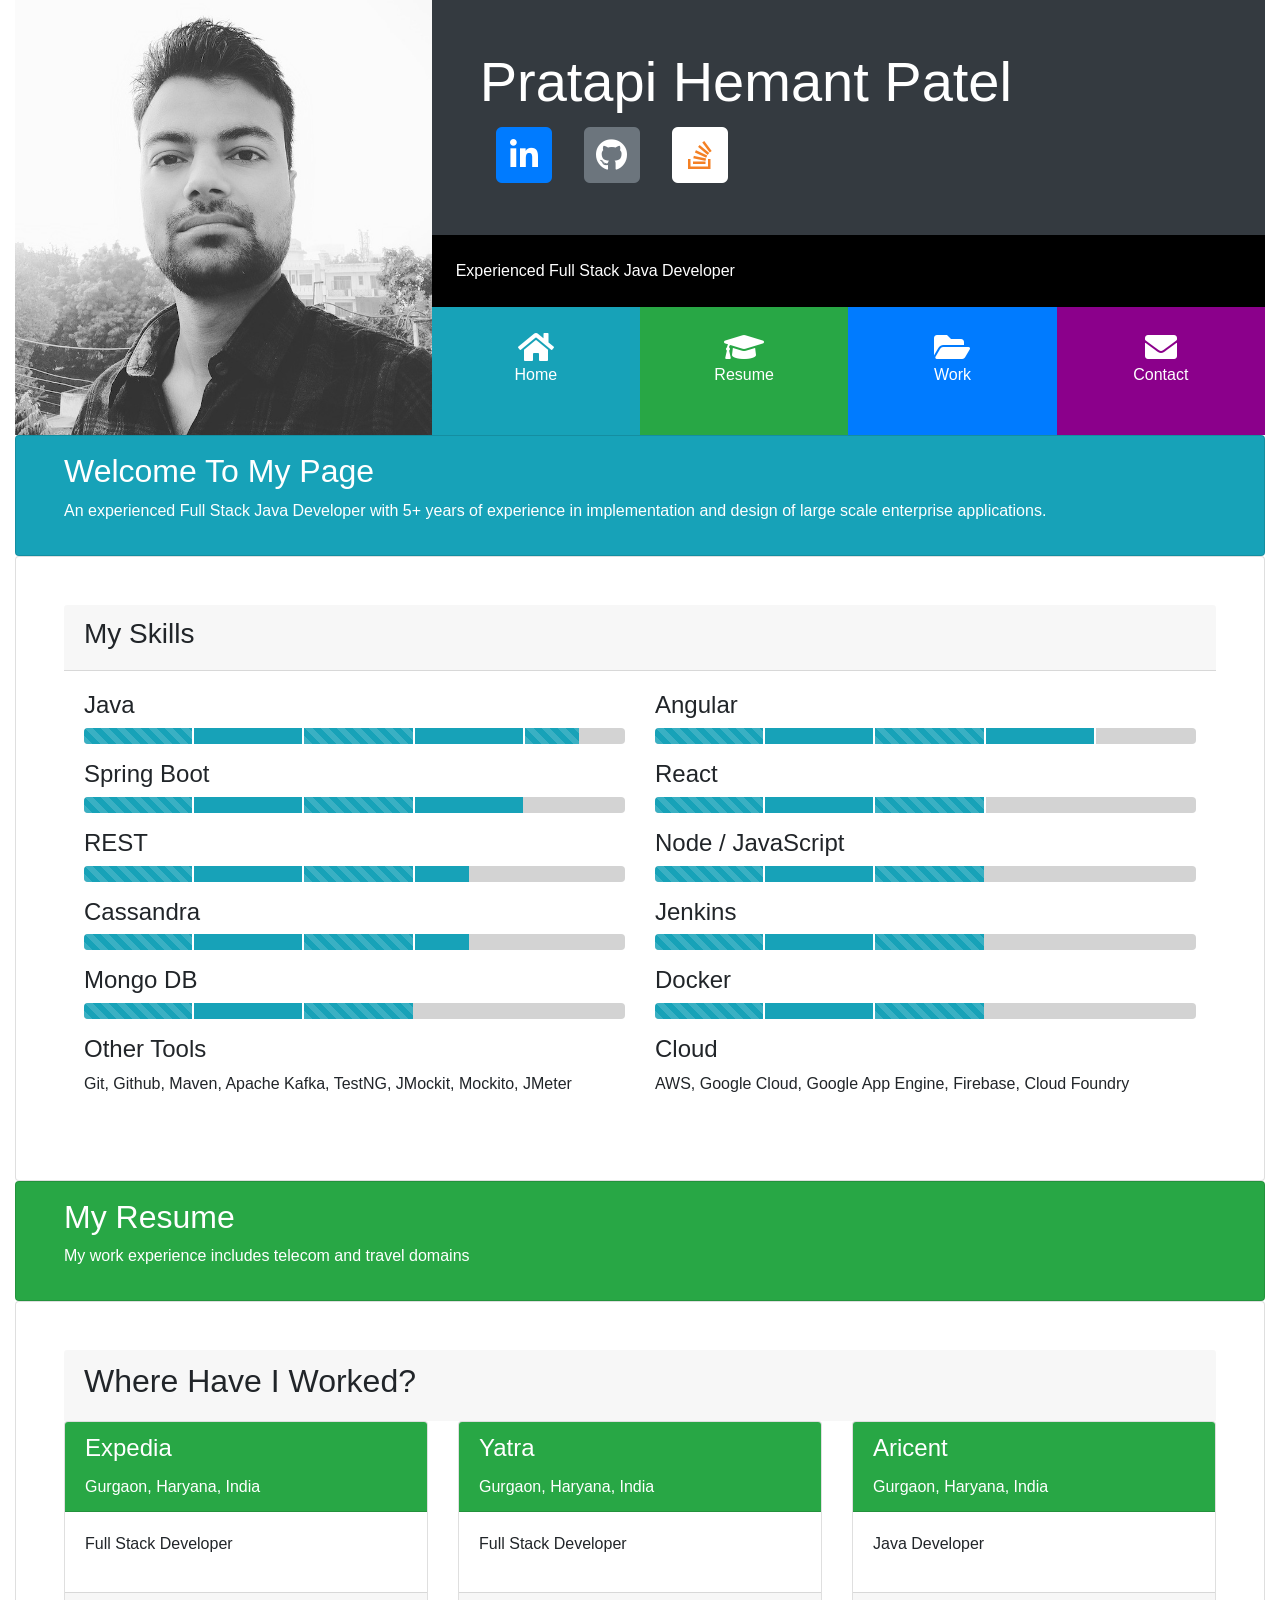
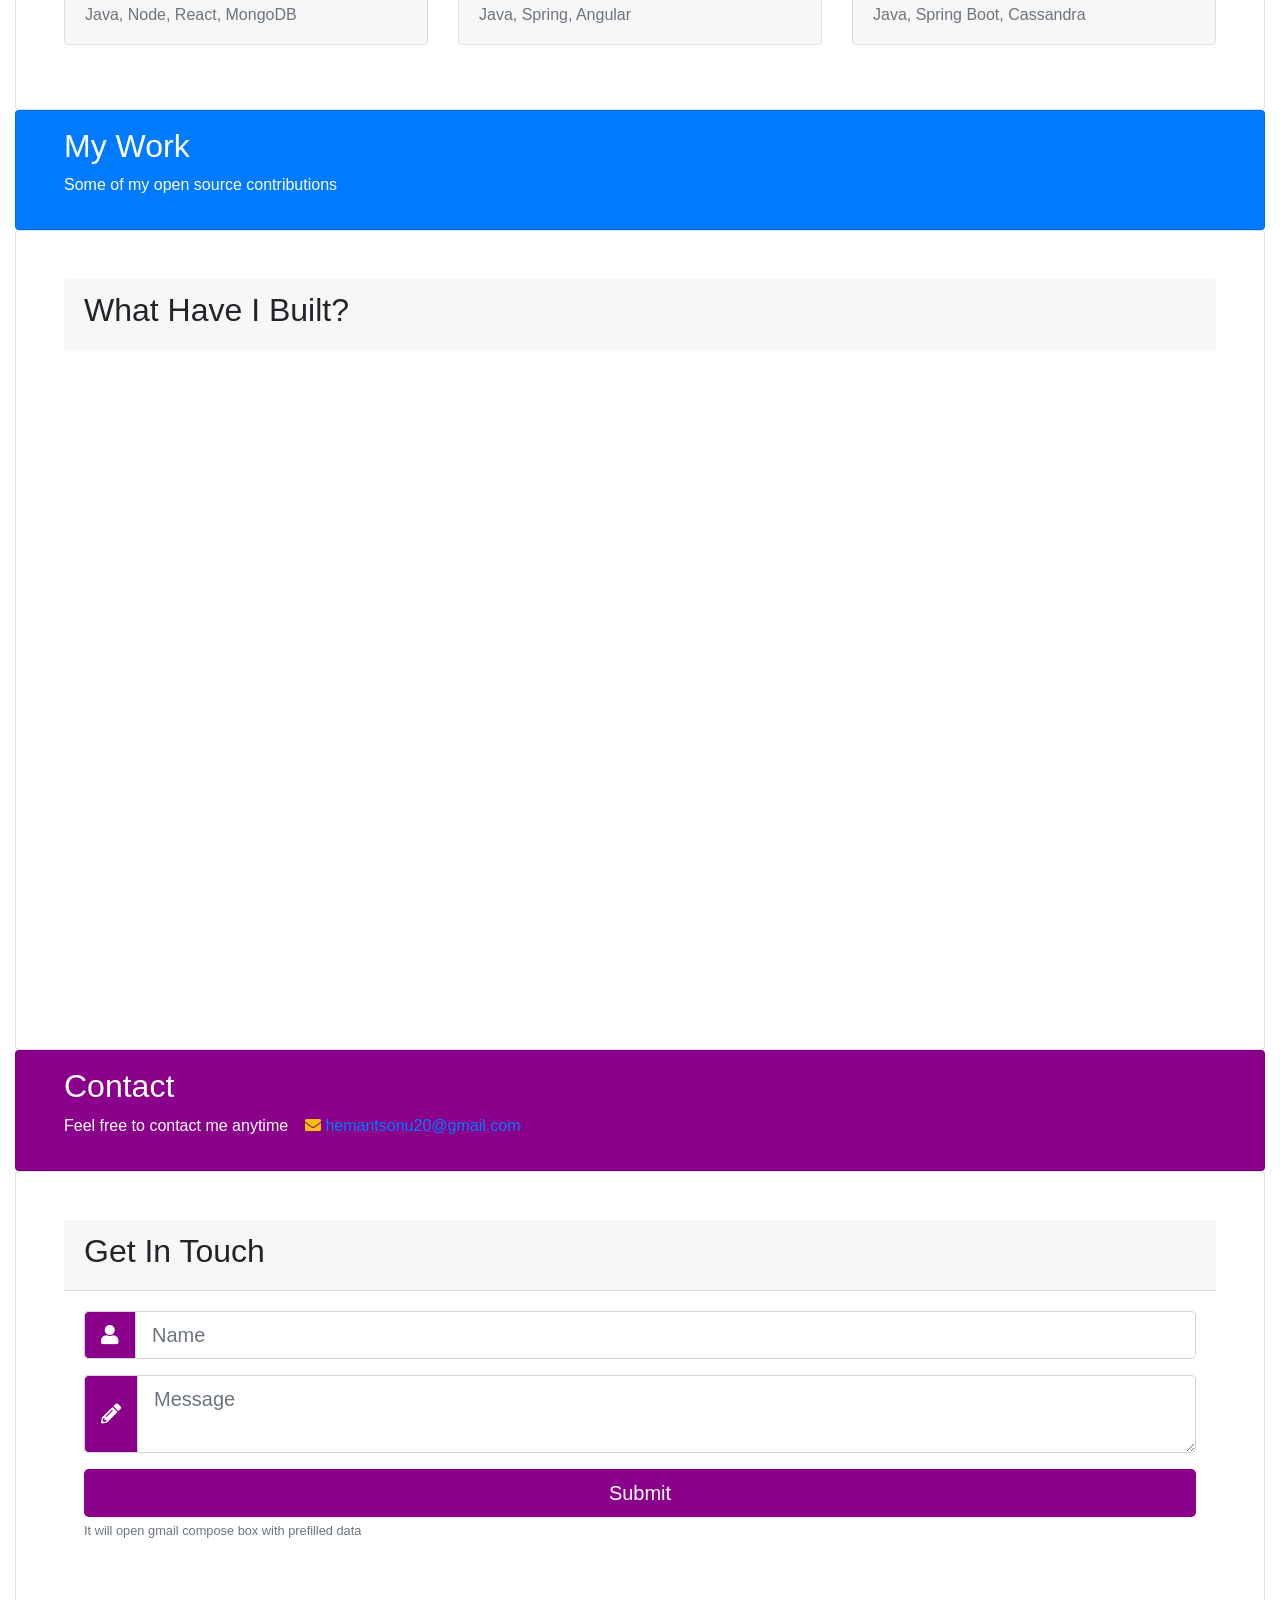
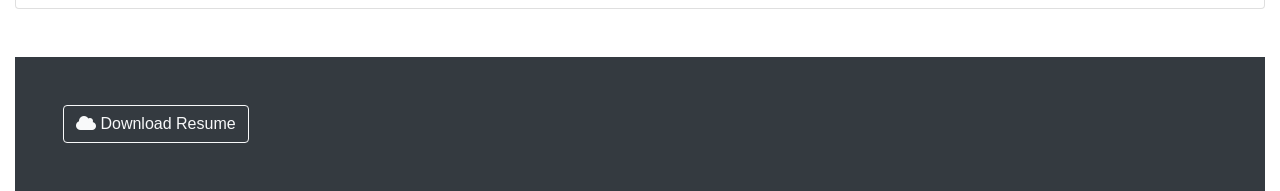
==== index.html @ fbacabb3 "updated work profile | image update" ====
<!DOCTYPE html>
<html lang="en">

<head>
  <meta charset="UTF-8">
  <link rel="shortcut icon" type="image/x-icon" href="assets/img/favicon.ico" />

  <meta name="description" content="Pratapi Hemant Patel's Portfolio">
  <meta name="keywords" content="Pratapi, Hemant, Patel, Portfolio, Github">
  <meta name="author" content="Pratapi Hemant Patel">

  <meta property="og:title" content="My Portfolio">
  <meta property="og:image" content="https://hemantsonu20.github.io/assets/img/profile.jpg">
  <meta property="og:description" content="Pratapi Hemant Patel's Portfolio">

  <meta name="viewport" content="width=device-width, initial-scale=1.0">
  <meta http-equiv="X-UA-Compatible" content="ie=edge">
  <link rel="stylesheet" href="https://use.fontawesome.com/releases/v5.2.0/css/all.css" integrity="sha384-hWVjflwFxL6sNzntih27bfxkr27PmbbK/iSvJ+a4+0owXq79v+lsFkW54bOGbiDQ"
    crossorigin="anonymous">
  <link href="https://stackpath.bootstrapcdn.com/bootstrap/4.1.3/css/bootstrap.min.css" rel="stylesheet" integrity="sha384-MCw98/SFnGE8fJT3GXwEOngsV7Zt27NXFoaoApmYm81iuXoPkFOJwJ8ERdknLPMO"
    crossorigin="anonymous">
  <link href="https://unpkg.com/aos@2.3.1/dist/aos.css" rel="stylesheet">
  <link rel="stylesheet" href="css/style.css">
  <title>My Portfolio</title>
</head>

<body style="overflow-x: hidden">

  <div id="top-container" class="container-fluid">
    <header id="main-header">
      <div class="row no-gutters">
        <div class="col-md-4">
          <img src="assets/img/profile.jpg" alt="">
        </div>
        <div class="col-md-8">
          <div class="d-flex flex-column h-100">
            <div class="p-4 p-md-5 bg-dark text-white d-flex align-items-center" style="flex-grow: 1;">
              <div class="d-flex flex-column">
                <h1 id="name-heading" class="display-4">Pratapi Hemant Patel</h1>
                <div class="d-flex flex-row" id="social-icons">

                  <div class="px-1">
                    <a href="https://www.linkedin.com/in/hemantsonu20" target="_blank">
                      <span class="fa-stack fa-2x">
                        <i class=" fas fa-square fa-stack-2x"></i>
                        <i class="fab fa-linkedin-in fa-stack-1x fa-inverse"></i>
                      </span>
                    </a>
                  </div>

                  <div class="px-1">
                    <a href="http://github.com/hemantsonu20" target="_blank" class="text-muted hover">
                      <span class="fa-stack fa-2x">
                        <i class=" fas fa-square fa-stack-2x"></i>
                        <i class="fab fa-github fa-stack-1x fa-inverse"></i>
                      </span>
                    </a>
                  </div>

                  <div class="px-1">
                    <a href="https://stackoverflow.com/users/3295987/pratapi-hemant-patel" target="_blank" class="text-white hover">
                      <span class="fa-stack fa-2x">
                        <i class="fas fa-square fa-stack-2x"></i>
                        <i style="color:#f48024;" class="fab fa-stack-overflow fa-stack-1x fa-inverse"></i>
                      </span>
                    </a>
                  </div>

                </div>
              </div>
            </div>
            <div class="bg-black text-white p-4">
              Experienced Full Stack Java Developer
            </div>
            <div>
              <div class="d-flex flex-row text-white text-center align-items-stretch port-items">

                <div class="port-item p-4 bg-info" data-target="#home">
                  <i class="fas fa-home fa-2x d-block"></i>
                  <span class="d-none d-sm-block">Home</span>
                </div>

                <div class="port-item p-4 bg-success" data-target="#resume">
                  <i class="fas fa-graduation-cap fa-2x d-block"></i>
                  <span class="d-none d-sm-block">Resume</span>
                </div>

                <div class="port-item p-4 bg-primary" data-target="#work">
                  <i class="fas fa-folder-open fa-2x d-block"></i>
                  <span class="d-none d-sm-block">Work</span>
                </div>

                <div class="port-item p-4 bg-dark-magenta" data-target="#contact">
                  <i class="fas fa-envelope fa-2x d-block"></i>
                  <span class="d-none d-sm-block">Contact</span>
                </div>
              </div>
            </div>
          </div>
        </div>
      </div>
    </header>

    <!-- HOME -->
    <div id="home" class="port-section">

      <div class="card card-body px-md-5 py-3 bg-info text-white sticky-top">
        <h2>Welcome To My Page</h2>
        <p class="d-none d-md-block">An experienced Full Stack Java Developer with 5+ years of experience in implementation and design of large scale
          enterprise applications.
        </p>
      </div>

      <div class="card p-md-5">

        <div class="card-header">
          <h3>My Skills</h3>
          <!-- <p class="lead"></p> -->
        </div>

        <div class="card-body">
          <div class="row">
            <div class="col-md-6" data-aos="fade-right" data-aos-offset="200">
              <h4>Java</h4>
              <div class="progress mb-3 bg-light-grey">
                <div class="progress-bar progress-bar-striped progress-bar-animated bg-info" style="width: 20%;"></div>
                <span class="progress-bar-step"></span>
                <div class="progress-bar bg-info" style="width: 20%;"></div>
                <span class="progress-bar-step"></span>
                <div class="progress-bar progress-bar-striped progress-bar-animated bg-info" style="width: 20%;"></div>
                <span class="progress-bar-step"></span>
                <div class="progress-bar bg-info" style="width: 20%;"></div>
                <span class="progress-bar-step"></span>
                <div class="progress-bar progress-bar-striped progress-bar-animated bg-info" style="width: 10%;"></div>
              </div>

              <h4>Spring Boot</h4>
              <div class="progress mb-3 bg-light-grey">
                <div class="progress-bar progress-bar-striped progress-bar-animated bg-info" style="width: 20%;"></div>
                <span class="progress-bar-step"></span>
                <div class="progress-bar bg-info" style="width: 20%;"></div>
                <span class="progress-bar-step"></span>
                <div class="progress-bar progress-bar-striped progress-bar-animated bg-info" style="width: 20%;"></div>
                <span class="progress-bar-step"></span>
                <div class="progress-bar bg-info" style="width: 20%;"></div>
              </div>

              <h4>REST</h4>
              <div class="progress mb-3 bg-light-grey">
                <div class="progress-bar progress-bar-striped progress-bar-animated bg-info" style="width: 20%;"></div>
                <span class="progress-bar-step"></span>
                <div class="progress-bar bg-info" style="width: 20%;"></div>
                <span class="progress-bar-step"></span>
                <div class="progress-bar progress-bar-striped progress-bar-animated bg-info" style="width: 20%;"></div>
                <span class="progress-bar-step"></span>
                <div class="progress-bar bg-info" style="width: 10%;"></div>
              </div>

              <h4>Cassandra</h4>
              <div class="progress mb-3 bg-light-grey">
                <div class="progress-bar progress-bar-striped progress-bar-animated bg-info" style="width: 20%;"></div>
                <span class="progress-bar-step"></span>
                <div class="progress-bar bg-info" style="width: 20%;"></div>
                <span class="progress-bar-step"></span>
                <div class="progress-bar progress-bar-striped progress-bar-animated bg-info" style="width: 20%;"></div>
                <span class="progress-bar-step"></span>
                <div class="progress-bar bg-info" style="width: 10%;"></div>
              </div>

              <h4>Mongo DB</h4>
              <div class="progress mb-3 bg-light-grey">
                <div class="progress-bar progress-bar-striped progress-bar-animated bg-info" style="width: 20%;"></div>
                <span class="progress-bar-step"></span>
                <div class="progress-bar bg-info" style="width: 20%;"></div>
                <span class="progress-bar-step"></span>
                <div class="progress-bar progress-bar-striped progress-bar-animated bg-info" style="width: 20%;"></div>
              </div>
            </div>

            <div class="col-md-6" data-aos="fade-left" data-aos-offset="200">
              <h4>Angular</h4>
              <div class="progress mb-3 bg-light-grey">
                <div class="progress-bar progress-bar-striped progress-bar-animated bg-info" style="width: 20%;"></div>
                <span class="progress-bar-step"></span>
                <div class="progress-bar bg-info" style="width: 20%;"></div>
                <span class="progress-bar-step"></span>
                <div class="progress-bar progress-bar-striped progress-bar-animated bg-info" style="width: 20%;"></div>
                <span class="progress-bar-step"></span>
                <div class="progress-bar bg-info" style="width: 20%;"></div>
                <span class="progress-bar-step"></span>
              </div>

              <h4>React</h4>
              <div class="progress mb-3 bg-light-grey">
                <div class="progress-bar progress-bar-striped progress-bar-animated bg-info" style="width: 20%;"></div>
                <span class="progress-bar-step"></span>
                <div class="progress-bar bg-info" style="width: 20%;"></div>
                <span class="progress-bar-step"></span>
                <div class="progress-bar progress-bar-striped progress-bar-animated bg-info" style="width: 20%;"></div>
                <span class="progress-bar-step"></span>
              </div>

              <h4>Node / JavaScript</h4>
              <div class="progress mb-3 bg-light-grey">
                <div class="progress-bar progress-bar-striped progress-bar-animated bg-info" style="width: 20%;"></div>
                <span class="progress-bar-step"></span>
                <div class="progress-bar bg-info" style="width: 20%;"></div>
                <span class="progress-bar-step"></span>
                <div class="progress-bar progress-bar-striped progress-bar-animated bg-info" style="width: 20%;"></div>
              </div>

              <h4>Jenkins</h4>
              <div class="progress mb-3 bg-light-grey">
                <div class="progress-bar progress-bar-striped progress-bar-animated bg-info" style="width: 20%;"></div>
                <span class="progress-bar-step"></span>
                <div class="progress-bar bg-info" style="width: 20%;"></div>
                <span class="progress-bar-step"></span>
                <div class="progress-bar progress-bar-striped progress-bar-animated bg-info" style="width: 20%;"></div>
              </div>

              <h4>Docker</h4>
              <div class="progress mb-3 bg-light-grey">
                <div class="progress-bar progress-bar-striped progress-bar-animated bg-info" style="width: 20%;"></div>
                <span class="progress-bar-step"></span>
                <div class="progress-bar bg-info" style="width: 20%;"></div>
                <span class="progress-bar-step"></span>
                <div class="progress-bar progress-bar-striped progress-bar-animated bg-info" style="width: 20%;"></div>
              </div>

            </div>
          </div>
          <div class="row">
            <div class="col-md-6" data-aos="fade-right">
              <h4>Other Tools</h4>
              <p class="mb-3">Git, Github, Maven, Apache Kafka, TestNG, JMockit, Mockito, JMeter</p>
            </div>
            <div class="col-md-6" data-aos="fade-left">
              <h4>Cloud</h4>
              <p class="mb-3">AWS, Google Cloud, Google App Engine, Firebase, Cloud Foundry</p>
            </div>
          </div>
        </div>

      </div>
    </div>

    <!-- RESUME -->
    <div id="resume" class="port-section">
      <div class="card card-body px-md-5  py-3 bg-success text-white sticky-top">
        <h2>My Resume</h2>
        <p class="d-none d-md-block">My work experience includes telecom and travel domains</p>
      </div>
      <div class="card p-md-5">
        <div class="card-header border-0">
          <h2>Where Have I Worked?</h2>
          <!-- <p class="lead"></p> -->
        </div>
        <div class="card-deck mb-3">

          <div class="card card-zoom" data-aos="zoom-in">
            <div class="card-header bg-success text-white">
              <h4 class="card-title">Expedia</h4>
              <p class="card-text">Gurgaon, Haryana, India</p>
            </div>
            <div class="card-body">
              <p>Full Stack Developer</p>
            </div>
            <div class="card-footer">
              <h6 class="text-muted">Java, Node, React, MongoDB</h6>
            </div>
          </div>

          <div class="card card-zoom" data-aos="zoom-in">
            <div class="card-header bg-success text-white">
              <h4 class="card-title">Yatra</h4>
              <p class="card-text">Gurgaon, Haryana, India</p>
            </div>
            <div class="card-body">
              <p>Full Stack Developer</p>
            </div>
            <div class="card-footer">
              <h6 class="text-muted">Java, Spring, Angular</h6>
            </div>
          </div>

          <div class="card card-zoom" data-aos="zoom-in">
            <div class="card-header bg-success text-white">
              <h4 class="card-title">Aricent</h4>
              <p class="card-text">Gurgaon, Haryana, India</p>
            </div>
            <div class="card-body">
              <p>Java Developer</p>
            </div>
            <div class="card-footer">
              <h6 class="text-muted">Java, Spring Boot, Cassandra</h6>
            </div>
          </div>

        </div>
      </div>
    </div>

    <!-- WORK -->
    <div id="work" class="port-section">
      <div class="card card-body px-md-5  py-3 bg-primary text-white sticky-top">
        <h2>My Work</h2>
        <p class="d-none d-md-block">Some of my open source contributions</p>
      </div>
      <div class="card p-md-5">
        <div class="card-header border-0">
          <h2>What Have I Built?</h2>
          <!-- <p class="lead"></p> -->
        </div>

        <div class="card-deck mb-3">
          <div class="card card-zoom" data-aos="flip-left" data-aos-offset="200" data-aos-easing="ease-out-cubic">
            <div class="card-header bg-primary text-white">
              <h4 class="card-title">API Gateway</h4>
              <p class="card-text">Micro Services Architecture</p>
            </div>
            <div class="card-body d-flex flex-column">
              <h6>
                An api gateway implementation using Zuul Reverse Proxy.
              </h6>
              <h6>
                It also includes rest api doc auto generation using Swagger.
              </h6>
              <div class="mt-auto">
                <span class="badge badge-pill badge-secondary">java</span>
                <span class="badge badge-pill badge-secondary">spring boot</span>
                <span class="badge badge-pill badge-secondary">swagger</span>
              </div>
            </div>
            <div class="card-footer">
              <a href="https://github.com/hemantsonu20/api-gateway-sample" target="_blank" class="btn btn-secondary btn-block">Fork me on Github</a>
            </div>
          </div>

          <div class="card card-zoom" data-aos="flip-left" data-aos-offset="200" data-aos-easing="ease-out-cubic">
            <div class="card-header bg-primary text-white">
              <h4 class="card-title">JWT Cracker</h4>
              <p class="card-text">Multi-threaded JWT Cracker</p>
            </div>
            <div class="card-body d-flex flex-column">
              <h6>
                A JWT token is encoded / decoded with a secret key.
              </h6>
              <h6>
                If secret key is very simple, it can be cracked easily using brute force.
              </h6>
              <div class="mt-auto">
                <span class="badge badge-pill badge-secondary">java</span>
                <span class="badge badge-pill badge-secondary">jwt</span>
                <span class="badge badge-pill badge-secondary">spring security</span>
              </div>
            </div>
            <div class="card-footer">
              <a href="https://github.com/hemantsonu20/jwt-cracker" target="_blank" class="btn btn-secondary btn-block">Fork me on Github</a>
            </div>
          </div>

          <div class="card card-zoom" data-aos="flip-left" data-aos-offset="200" data-aos-easing="ease-out-cubic">
            <div class="card-header bg-primary text-white">
              <h4 class="card-title">SIP Uri Parser</h4>
              <p class="card-text">Uri Parser using Antlr</p>
            </div>
            <div class="card-body d-flex flex-column">
              <h6>
                A sip uri parser written with using a parser generator library antlr.
              </h6>
              <h6>
                The library parses given sip uri and returns its individual components into a Java Class.
              </h6>
              <div class="mt-auto">
                <span class="badge badge-pill badge-secondary">java</span>
                <span class="badge badge-pill badge-secondary">sip</span>
                <span class="badge badge-pill badge-secondary">antlr</span>
              </div>
            </div>
            <div class="card-footer">
              <a href="https://github.com/hemantsonu20/sip-parser-antlr" target="_blank" class="btn btn-secondary btn-block">Fork me on Github</a>
            </div>
          </div>

        </div>
        <div class="card-deck mb-3">
          <div class="card card-zoom" data-aos="flip-right" data-aos-offset="200" data-aos-easing="ease-out-cubic">
            <div class="card-header bg-primary text-white">
              <h4 class="card-title">Cric Score Updater</h4>
              <p class="card-text">Desktop Cricket Score App</p>
            </div>
            <div class="card-body d-flex flex-column">
              <h6>
                A desktop java application which shows cricket score via a popup repeatedly.
              </h6>

              <div class="mt-auto">
                <span class="badge badge-pill badge-secondary">java</span>
                <span class="badge badge-pill badge-secondary">swing</span>
              </div>
            </div>
            <div class="card-footer">
              <a href="https://github.com/hemantsonu20/cric-score-updater" target="_blank" class="btn btn-secondary btn-block">Fork me on Github</a>
            </div>
          </div>

          <div class="card card-zoom" data-aos="flip-right" data-aos-offset="200" data-aos-easing="ease-out-cubic">
            <div class="card-header bg-primary text-white">
              <h4 class="card-title">Cric Poll</h4>
              <p class="card-text">Desktop Cricket Score App</p>
            </div>
            <div class="card-body d-flex flex-column">
              <h6>
                This app let you ask your friends opinion (Yes / No / Maybe) for any event such as cricket.
              </h6>
              <a href="https://cric-poll.appspot.com" target="_blank">https://cric-poll.appspot.com</a>
              <div class="mt-auto">
                <span class="badge badge-pill badge-secondary">angular</span>
                <span class="badge badge-pill badge-secondary">java</span>
                <span class="badge badge-pill badge-secondary">firebase</span>
              </div>
            </div>
            <div class="card-footer">
              <a href="https://github.com/hemantsonu20/cric-poll" target="_blank" class="btn btn-secondary btn-block">Fork me on Github</a>
            </div>
          </div>

          <div class="card card-zoom" data-aos="flip-right" data-aos-offset="200" data-aos-easing="ease-out-cubic">
            <div class="card-header bg-primary text-white">
              <h4 class="card-title">Json Viewer</h4>
              <p class="card-text">A desktop java application</p>
            </div>
            <div class="card-body d-flex flex-column">
              <h6>
                A json viewer application with beautify / minify feature as well as it has file / text compare option.
              </h6>
              <div class="mt-auto">
                <span class="badge badge-pill badge-secondary">java</span>
                <span class="badge badge-pill badge-secondary">swing</span>
                <span class="badge badge-pill badge-secondary">json</span>
              </div>
            </div>
            <div class="card-footer">
              <a href="https://github.com/hemantsonu20/jsonviewer-filecompare" target="_blank" class="btn btn-secondary btn-block">Fork me on Github</a>
            </div>
          </div>

        </div>
      </div>
    </div>


    <!-- CONTACT -->
    <div id="contact" class="port-section">
      <div class="card card-body px-md-5  py-3 bg-dark-magenta text-white sticky-top">
        <h2>Contact</h2>
        <p class="d-none d-md-block">Feel free to contact me anytime &ensp;
          <a href="mailto:hemantsonu20@gmail.com">
            <i class="fas fa-envelope text-warning"></i> hemantsonu20@gmail.com</a>
        </p>
        <p class="d-block d-md-none">
          <a href="mailto:hemantsonu20@gmail.com">
            <i class="fas fa-envelope text-warning"></i> hemantsonu20@gmail.com</a>
        </p>
      </div>
      <div class="card p-md-5">
        <div class="card-header">
          <h2>Get In Touch</h2>
          <!-- <p class="lead">Feel free to contact me anytime</p> -->
        </div>
        <div class="card-body">
          <form id="contact-form" onsubmit="sendMessage()">
            <div class="form-group">
              <div class="input-group input-group-lg">
                <div class="input-group-prepend">
                  <span class="input-group-text bg-dark-magenta text-white">
                    <i class="fas fa-user"></i>
                  </span>
                </div>
                <input type="text" id="name-input" class="form-control" placeholder="Name" required>
              </div>
            </div>

            <!-- <div class="form-group">
              <div class="input-group input-group-lg">
                <div class="input-group-prepend">
                  <span class="input-group-text bg-dark-magenta text-white">
                    <i class="fas fa-envelope"></i>
                  </span>
                </div>
                <input type="email" class="form-control" placeholder="Email">
              </div>
            </div> -->

            <div class="form-group">
              <div class="input-group input-group-lg">
                <div class="input-group-prepend">
                  <span class="input-group-text bg-dark-magenta text-white">
                    <i class="fas fa-pencil-alt"></i>
                  </span>
                </div>
                <textarea id="message-input" class="form-control" placeholder="Message" required></textarea>
              </div>
            </div>

            <input type="submit" value="Submit" class="btn bg-dark-magenta btn-lg btn-block text-white hover">
            <small class="form-text text-muted">It will open gmail compose box with prefilled data</small>
          </form>
        </div>

      </div>
    </div>


    <div class="p-2 p-sm-0 m-5" style="visibility: hidden"></div>

    <!-- FOOTER -->
    <footer class="bg-dark text-white p-3 p-md-5">
      <div class="row">
        <div class="col-md-6">
          <a href="assets/pratapi_hemant_resume_201.pdf" target="_blank" class="btn btn-outline-light">
            <i class="fas fa-cloud"></i> Download Resume
          </a>
        </div>
      </div>
    </footer>
  </div>

  <script src="https://code.jquery.com/jquery-3.3.1.min.js" integrity="sha256-FgpCb/KJQlLNfOu91ta32o/NMZxltwRo8QtmkMRdAu8="
    crossorigin="anonymous"></script>
  <script src="https://cdnjs.cloudflare.com/ajax/libs/popper.js/1.14.3/umd/popper.min.js" integrity="sha384-ZMP7rVo3mIykV+2+9J3UJ46jBk0WLaUAdn689aCwoqbBJiSnjAK/l8WvCWPIPm49"
    crossorigin="anonymous"></script>
  <script src="https://stackpath.bootstrapcdn.com/bootstrap/4.1.3/js/bootstrap.min.js" integrity="sha384-ChfqqxuZUCnJSK3+MXmPNIyE6ZbWh2IMqE241rYiqJxyMiZ6OW/JmZQ5stwEULTy"
    crossorigin="anonymous"></script>
  <script src="https://unpkg.com/aos@2.3.1/dist/aos.js"></script>
  <script src="js/app.js"></script>
</body>

</html>
---- css/style.css ----
#main-header img {
  width: 100%;
  height: 100%;
}

.bg-black {
  background: #000;
}

.bg-light-grey {
  background-color: lightgrey;
}

.bg-dark-magenta {
  background-color: darkmagenta;
}

#main-header .port-item {
  width: 25%;
  height: 100%;
}

#main-header .port-item:hover {
  opacity: 0.8;
  cursor: pointer;
}

.hover:hover {
  opacity: 0.8;
}

.progress-bar-step {
  width: 2px;
  background-color: white;
}

.card-zoom:hover {
  opacity: 0.6 !important;
  transition-duration: 200ms !important;
}

@media(min-width: 1200px) {
  .port-item {
    padding-bottom: 3em !important;
  }
}
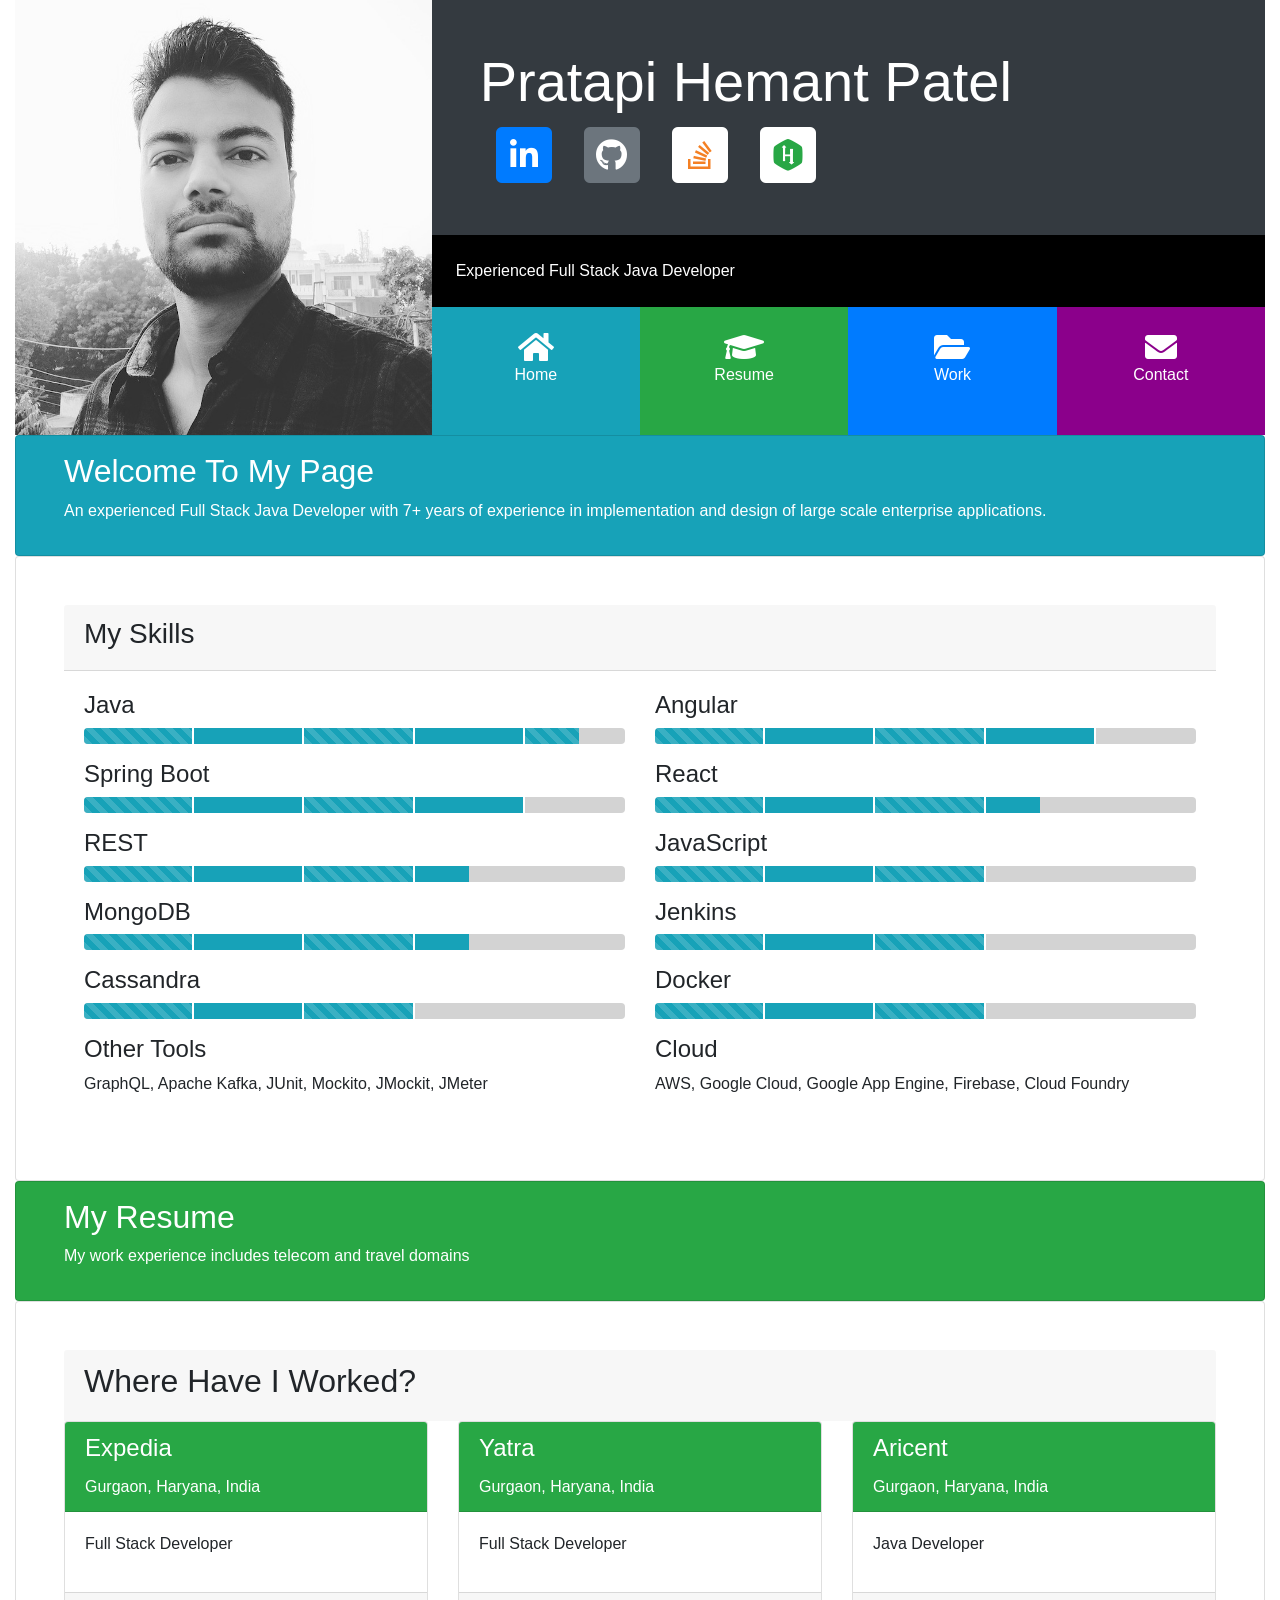
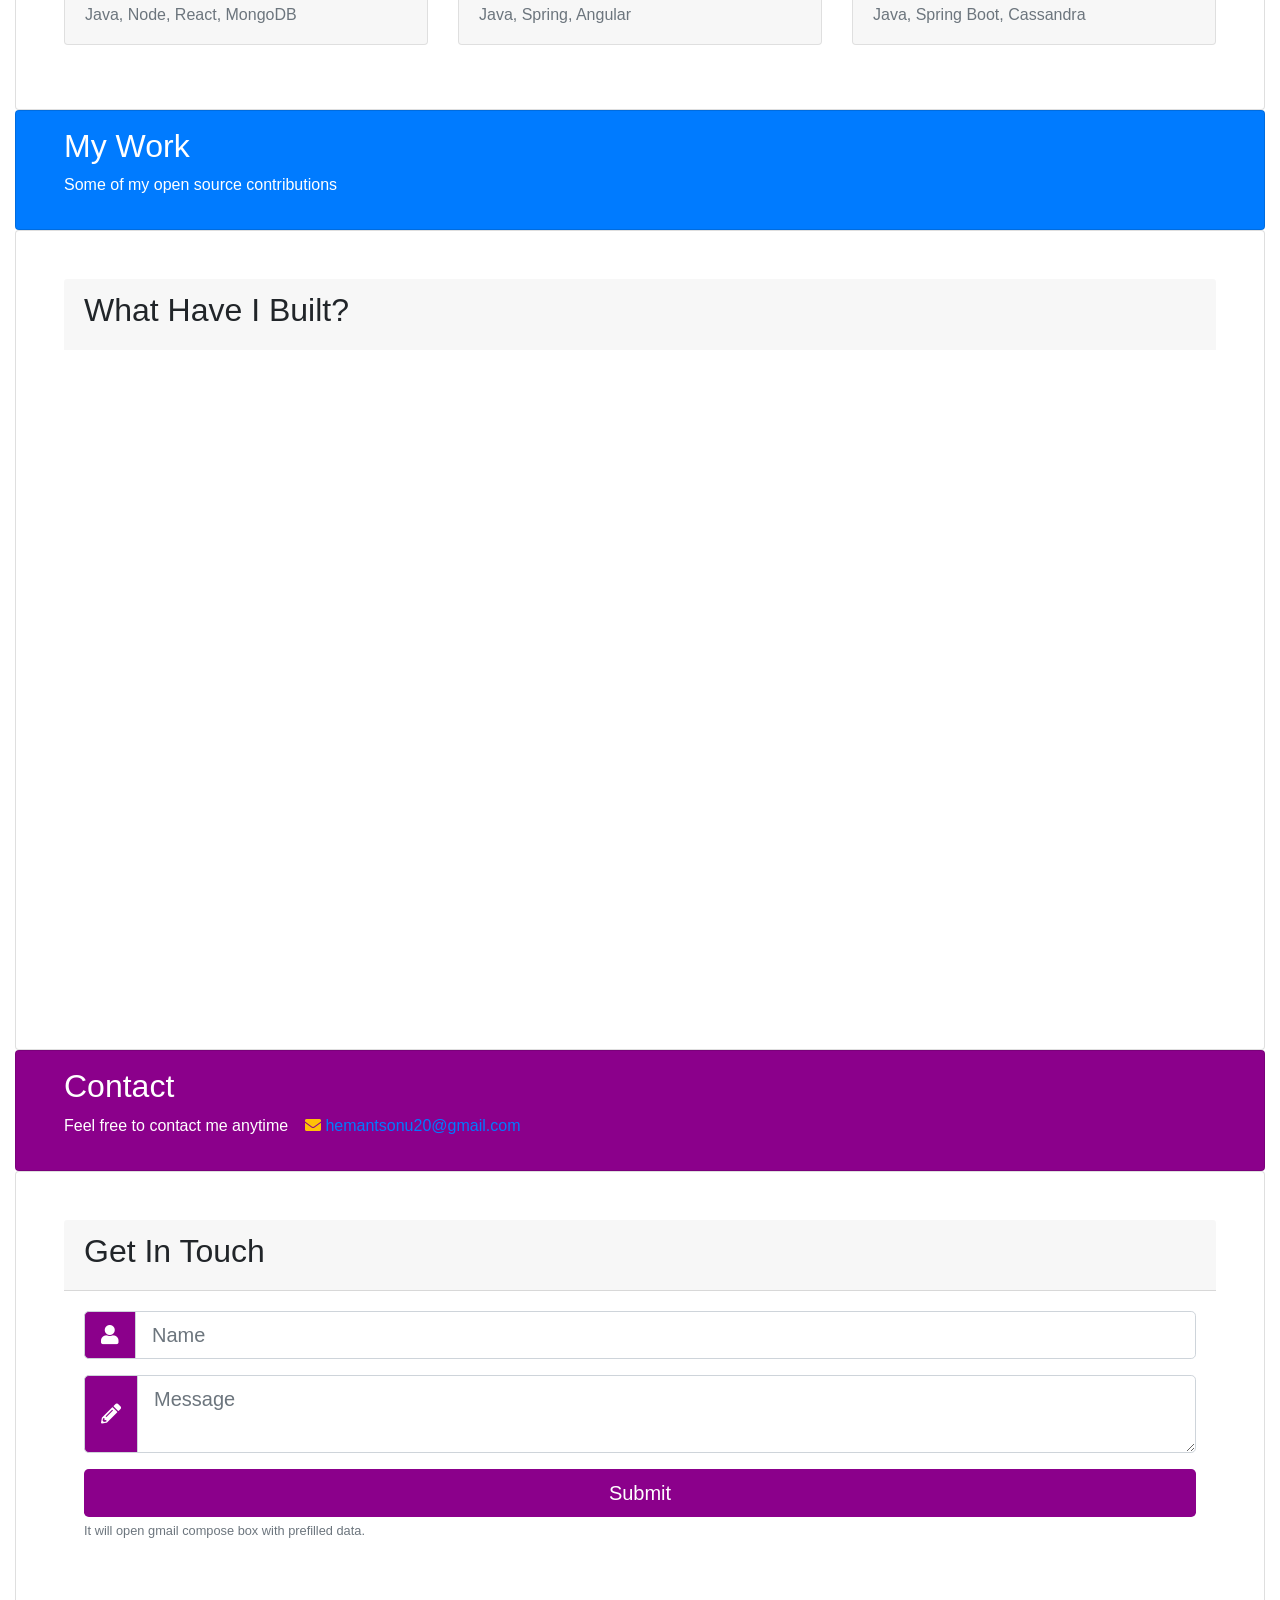
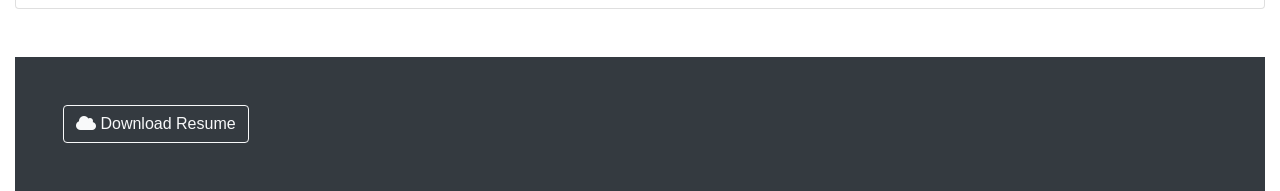
==== commit d271512a: "Portfolio Update - resume / hacker rank link" ====
--- a/index.html
+++ b/index.html
@@ -66,6 +66,15 @@
                     </a>
                   </div>
 
+                  <div class="px-1">
+                    <a href="https://www.hackerrank.com/hemantsonu20" target="_blank" class="text-white hover">
+                      <span class="fa-stack fa-2x">
+                        <i class="fas fa-square fa-stack-2x"></i>
+                        <i class="fab fa-hackerrank fa-stack-1x fa-inverse text-success"></i>
+                      </span>
+                    </a>
+                  </div>
+
                 </div>
               </div>
             </div>
@@ -106,7 +115,7 @@
 
       <div class="card card-body px-md-5 py-3 bg-info text-white sticky-top">
         <h2>Welcome To My Page</h2>
-        <p class="d-none d-md-block">An experienced Full Stack Java Developer with 5+ years of experience in implementation and design of large scale
+        <p class="d-none d-md-block">An experienced Full Stack Java Developer with 7+ years of experience in implementation and design of large scale
           enterprise applications.
         </p>
       </div>
@@ -143,6 +152,7 @@
                 <div class="progress-bar progress-bar-striped progress-bar-animated bg-info" style="width: 20%;"></div>
                 <span class="progress-bar-step"></span>
                 <div class="progress-bar bg-info" style="width: 20%;"></div>
+                <span class="progress-bar-step"></span>
               </div>
 
               <h4>REST</h4>
@@ -156,6 +166,17 @@
                 <div class="progress-bar bg-info" style="width: 10%;"></div>
               </div>
 
+              <h4>MongoDB</h4>
+              <div class="progress mb-3 bg-light-grey">
+                <div class="progress-bar progress-bar-striped progress-bar-animated bg-info" style="width: 20%;"></div>
+                <span class="progress-bar-step"></span>
+                <div class="progress-bar bg-info" style="width: 20%;"></div>
+                <span class="progress-bar-step"></span>
+                <div class="progress-bar progress-bar-striped progress-bar-animated bg-info" style="width: 20%;"></div>
+                <span class="progress-bar-step"></span>
+                <div class="progress-bar bg-info" style="width: 10%;"></div>
+              </div>
+
               <h4>Cassandra</h4>
               <div class="progress mb-3 bg-light-grey">
                 <div class="progress-bar progress-bar-striped progress-bar-animated bg-info" style="width: 20%;"></div>
@@ -164,16 +185,6 @@
                 <span class="progress-bar-step"></span>
                 <div class="progress-bar progress-bar-striped progress-bar-animated bg-info" style="width: 20%;"></div>
                 <span class="progress-bar-step"></span>
-                <div class="progress-bar bg-info" style="width: 10%;"></div>
-              </div>
-
-              <h4>Mongo DB</h4>
-              <div class="progress mb-3 bg-light-grey">
-                <div class="progress-bar progress-bar-striped progress-bar-animated bg-info" style="width: 20%;"></div>
-                <span class="progress-bar-step"></span>
-                <div class="progress-bar bg-info" style="width: 20%;"></div>
-                <span class="progress-bar-step"></span>
-                <div class="progress-bar progress-bar-striped progress-bar-animated bg-info" style="width: 20%;"></div>
               </div>
             </div>
 
@@ -198,15 +209,17 @@
                 <span class="progress-bar-step"></span>
                 <div class="progress-bar progress-bar-striped progress-bar-animated bg-info" style="width: 20%;"></div>
                 <span class="progress-bar-step"></span>
-              </div>
-
-              <h4>Node / JavaScript</h4>
-              <div class="progress mb-3 bg-light-grey">
-                <div class="progress-bar progress-bar-striped progress-bar-animated bg-info" style="width: 20%;"></div>
-                <span class="progress-bar-step"></span>
-                <div class="progress-bar bg-info" style="width: 20%;"></div>
-                <span class="progress-bar-step"></span>
-                <div class="progress-bar progress-bar-striped progress-bar-animated bg-info" style="width: 20%;"></div>
+                <div class="progress-bar bg-info" style="width: 10%;"></div>
+              </div>
+
+              <h4>JavaScript</h4>
+              <div class="progress mb-3 bg-light-grey">
+                <div class="progress-bar progress-bar-striped progress-bar-animated bg-info" style="width: 20%;"></div>
+                <span class="progress-bar-step"></span>
+                <div class="progress-bar bg-info" style="width: 20%;"></div>
+                <span class="progress-bar-step"></span>
+                <div class="progress-bar progress-bar-striped progress-bar-animated bg-info" style="width: 20%;"></div>
+                <span class="progress-bar-step"></span>
               </div>
 
               <h4>Jenkins</h4>
@@ -216,6 +229,7 @@
                 <div class="progress-bar bg-info" style="width: 20%;"></div>
                 <span class="progress-bar-step"></span>
                 <div class="progress-bar progress-bar-striped progress-bar-animated bg-info" style="width: 20%;"></div>
+                <span class="progress-bar-step"></span>
               </div>
 
               <h4>Docker</h4>
@@ -225,6 +239,7 @@
                 <div class="progress-bar bg-info" style="width: 20%;"></div>
                 <span class="progress-bar-step"></span>
                 <div class="progress-bar progress-bar-striped progress-bar-animated bg-info" style="width: 20%;"></div>
+                <span class="progress-bar-step"></span>
               </div>
 
             </div>
@@ -232,7 +247,7 @@
           <div class="row">
             <div class="col-md-6" data-aos="fade-right">
               <h4>Other Tools</h4>
-              <p class="mb-3">Git, Github, Maven, Apache Kafka, TestNG, JMockit, Mockito, JMeter</p>
+              <p class="mb-3">GraphQL, Apache Kafka, JUnit, Mockito, JMockit, JMeter</p>
             </div>
             <div class="col-md-6" data-aos="fade-left">
               <h4>Cloud</h4>
@@ -504,7 +519,7 @@
             </div>
 
             <input type="submit" value="Submit" class="btn bg-dark-magenta btn-lg btn-block text-white hover">
-            <small class="form-text text-muted">It will open gmail compose box with prefilled data</small>
+            <small class="form-text text-muted">It will open gmail compose box with prefilled data.</small>
           </form>
         </div>
 
@@ -518,7 +533,7 @@
     <footer class="bg-dark text-white p-3 p-md-5">
       <div class="row">
         <div class="col-md-6">
-          <a href="assets/pratapi_hemant_resume_201.pdf" target="_blank" class="btn btn-outline-light">
+          <a href="assets/pratapi_hemant_resume_202.pdf" target="_blank" class="btn btn-outline-light">
             <i class="fas fa-cloud"></i> Download Resume
           </a>
         </div>
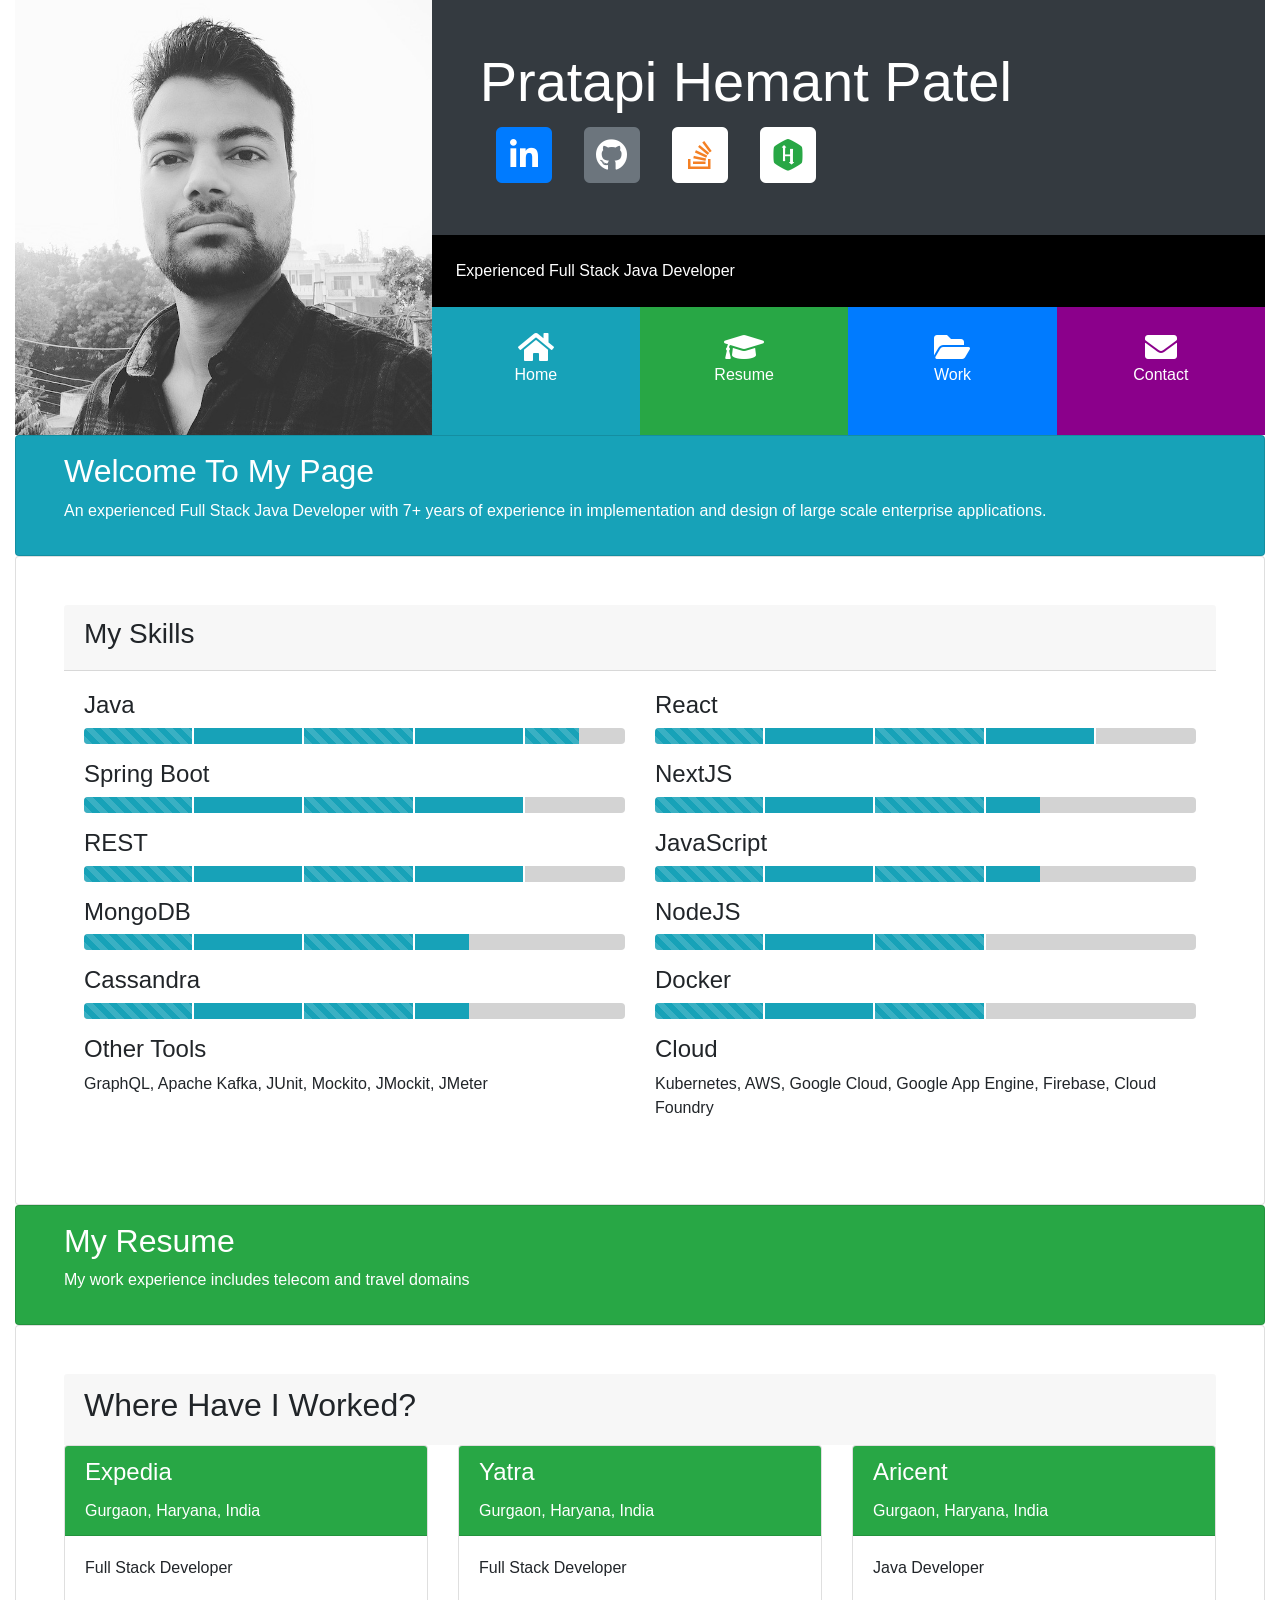
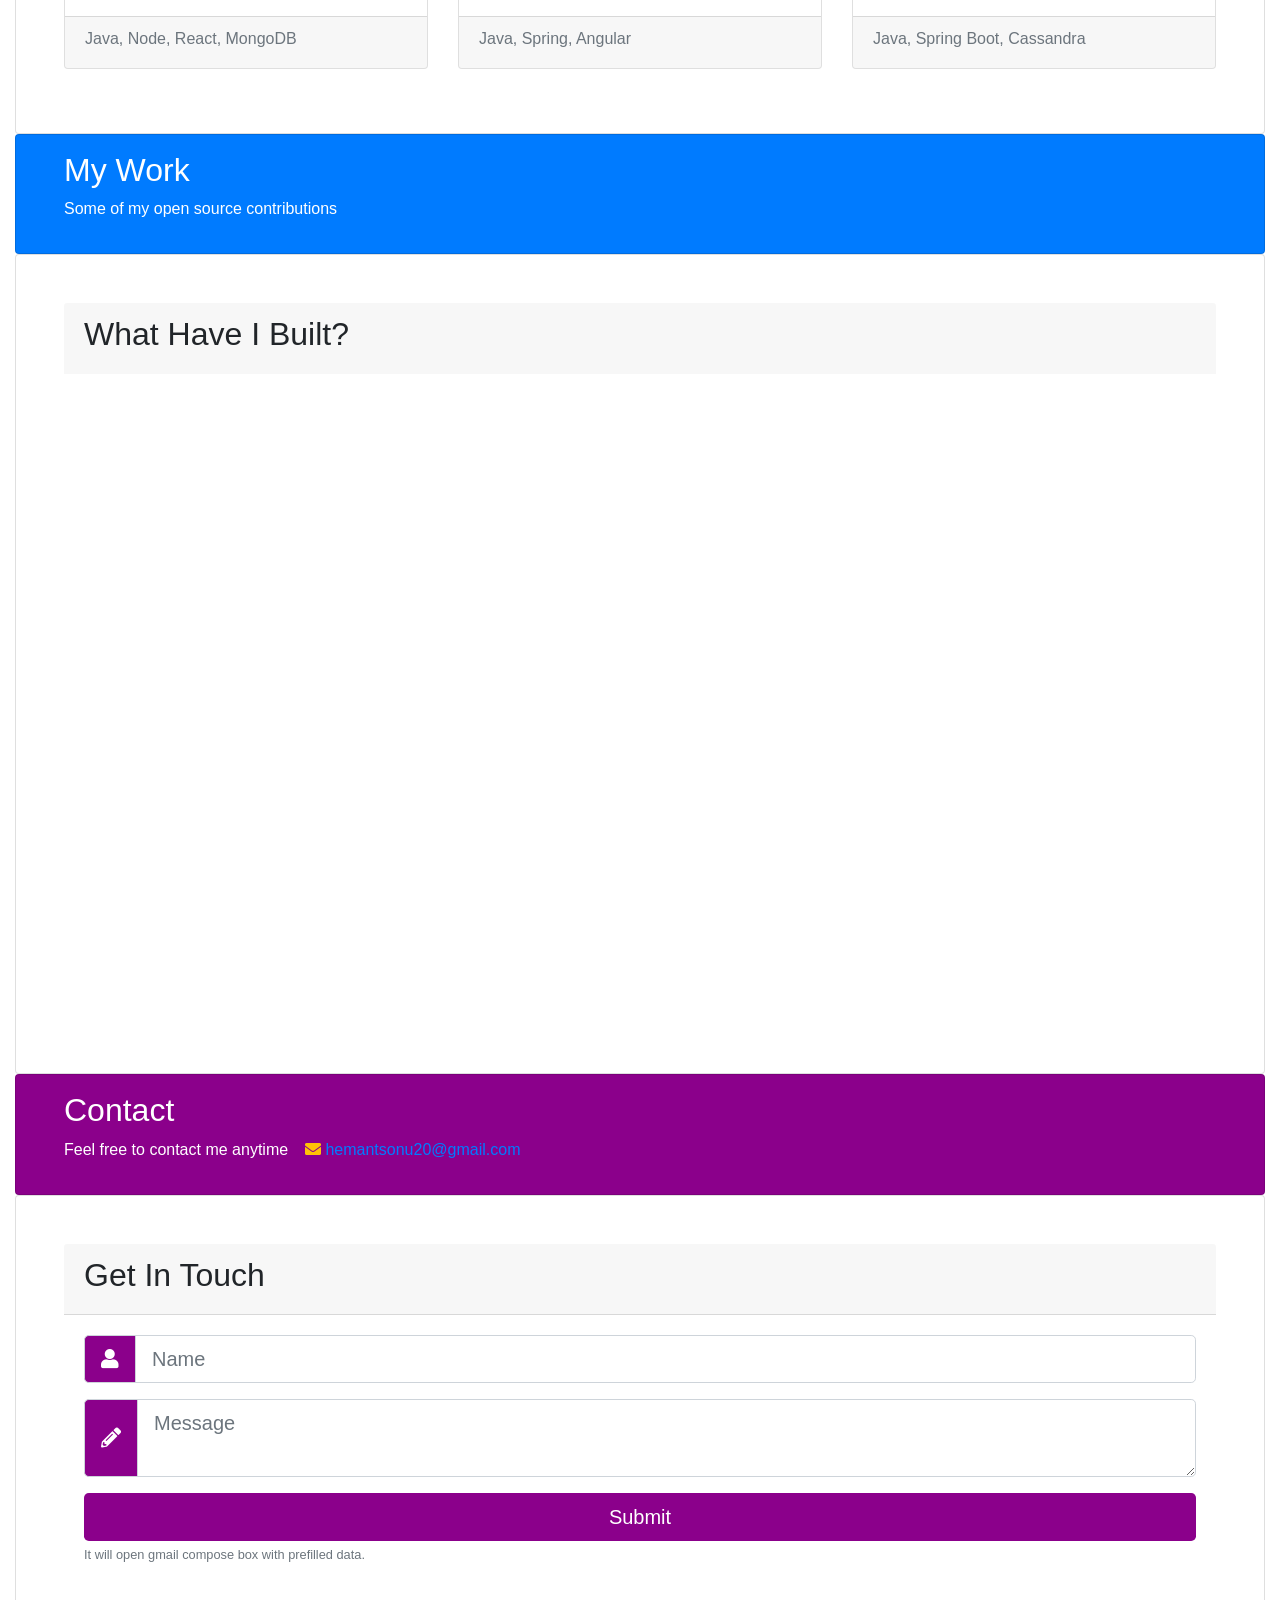
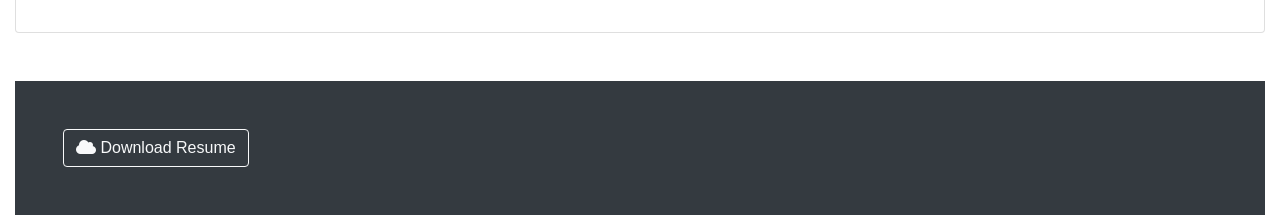
==== commit 5862d8e9: "Update Skills" ====
--- a/index.html
+++ b/index.html
@@ -21,7 +21,7 @@
     crossorigin="anonymous">
   <link href="https://unpkg.com/aos@2.3.1/dist/aos.css" rel="stylesheet">
   <link rel="stylesheet" href="css/style.css">
-  <title>My Portfolio</title>
+  <title>My Portfolio - Pratapi Hemant Patel</title>
 </head>
 
 <body style="overflow-x: hidden">
@@ -163,10 +163,22 @@
                 <span class="progress-bar-step"></span>
                 <div class="progress-bar progress-bar-striped progress-bar-animated bg-info" style="width: 20%;"></div>
                 <span class="progress-bar-step"></span>
+                <div class="progress-bar bg-info" style="width: 20%;"></div>
+                <span class="progress-bar-step"></span>
+              </div>
+
+              <h4>MongoDB</h4>
+              <div class="progress mb-3 bg-light-grey">
+                <div class="progress-bar progress-bar-striped progress-bar-animated bg-info" style="width: 20%;"></div>
+                <span class="progress-bar-step"></span>
+                <div class="progress-bar bg-info" style="width: 20%;"></div>
+                <span class="progress-bar-step"></span>
+                <div class="progress-bar progress-bar-striped progress-bar-animated bg-info" style="width: 20%;"></div>
+                <span class="progress-bar-step"></span>
                 <div class="progress-bar bg-info" style="width: 10%;"></div>
               </div>
 
-              <h4>MongoDB</h4>
+              <h4>Cassandra</h4>
               <div class="progress mb-3 bg-light-grey">
                 <div class="progress-bar progress-bar-striped progress-bar-animated bg-info" style="width: 20%;"></div>
                 <span class="progress-bar-step"></span>
@@ -176,31 +188,9 @@
                 <span class="progress-bar-step"></span>
                 <div class="progress-bar bg-info" style="width: 10%;"></div>
               </div>
-
-              <h4>Cassandra</h4>
-              <div class="progress mb-3 bg-light-grey">
-                <div class="progress-bar progress-bar-striped progress-bar-animated bg-info" style="width: 20%;"></div>
-                <span class="progress-bar-step"></span>
-                <div class="progress-bar bg-info" style="width: 20%;"></div>
-                <span class="progress-bar-step"></span>
-                <div class="progress-bar progress-bar-striped progress-bar-animated bg-info" style="width: 20%;"></div>
-                <span class="progress-bar-step"></span>
-              </div>
             </div>
 
             <div class="col-md-6" data-aos="fade-left" data-aos-offset="200">
-              <h4>Angular</h4>
-              <div class="progress mb-3 bg-light-grey">
-                <div class="progress-bar progress-bar-striped progress-bar-animated bg-info" style="width: 20%;"></div>
-                <span class="progress-bar-step"></span>
-                <div class="progress-bar bg-info" style="width: 20%;"></div>
-                <span class="progress-bar-step"></span>
-                <div class="progress-bar progress-bar-striped progress-bar-animated bg-info" style="width: 20%;"></div>
-                <span class="progress-bar-step"></span>
-                <div class="progress-bar bg-info" style="width: 20%;"></div>
-                <span class="progress-bar-step"></span>
-              </div>
-
               <h4>React</h4>
               <div class="progress mb-3 bg-light-grey">
                 <div class="progress-bar progress-bar-striped progress-bar-animated bg-info" style="width: 20%;"></div>
@@ -209,6 +199,18 @@
                 <span class="progress-bar-step"></span>
                 <div class="progress-bar progress-bar-striped progress-bar-animated bg-info" style="width: 20%;"></div>
                 <span class="progress-bar-step"></span>
+                <div class="progress-bar bg-info" style="width: 20%;"></div>
+                <span class="progress-bar-step"></span>
+              </div>
+
+              <h4>NextJS</h4>
+              <div class="progress mb-3 bg-light-grey">
+                <div class="progress-bar progress-bar-striped progress-bar-animated bg-info" style="width: 20%;"></div>
+                <span class="progress-bar-step"></span>
+                <div class="progress-bar bg-info" style="width: 20%;"></div>
+                <span class="progress-bar-step"></span>
+                <div class="progress-bar progress-bar-striped progress-bar-animated bg-info" style="width: 20%;"></div>
+                <span class="progress-bar-step"></span>
                 <div class="progress-bar bg-info" style="width: 10%;"></div>
               </div>
 
@@ -220,9 +222,10 @@
                 <span class="progress-bar-step"></span>
                 <div class="progress-bar progress-bar-striped progress-bar-animated bg-info" style="width: 20%;"></div>
                 <span class="progress-bar-step"></span>
-              </div>
-
-              <h4>Jenkins</h4>
+                <div class="progress-bar bg-info" style="width: 10%;"></div>
+              </div>
+
+              <h4>NodeJS</h4>
               <div class="progress mb-3 bg-light-grey">
                 <div class="progress-bar progress-bar-striped progress-bar-animated bg-info" style="width: 20%;"></div>
                 <span class="progress-bar-step"></span>
@@ -251,7 +254,7 @@
             </div>
             <div class="col-md-6" data-aos="fade-left">
               <h4>Cloud</h4>
-              <p class="mb-3">AWS, Google Cloud, Google App Engine, Firebase, Cloud Foundry</p>
+              <p class="mb-3">Kubernetes, AWS, Google Cloud, Google App Engine, Firebase, Cloud Foundry</p>
             </div>
           </div>
         </div>
@@ -533,7 +536,7 @@
     <footer class="bg-dark text-white p-3 p-md-5">
       <div class="row">
         <div class="col-md-6">
-          <a href="assets/pratapi_hemant_resume_202.pdf" target="_blank" class="btn btn-outline-light">
+          <a href="/download-resume.html" target="_blank" class="btn btn-outline-light">
             <i class="fas fa-cloud"></i> Download Resume
           </a>
         </div>
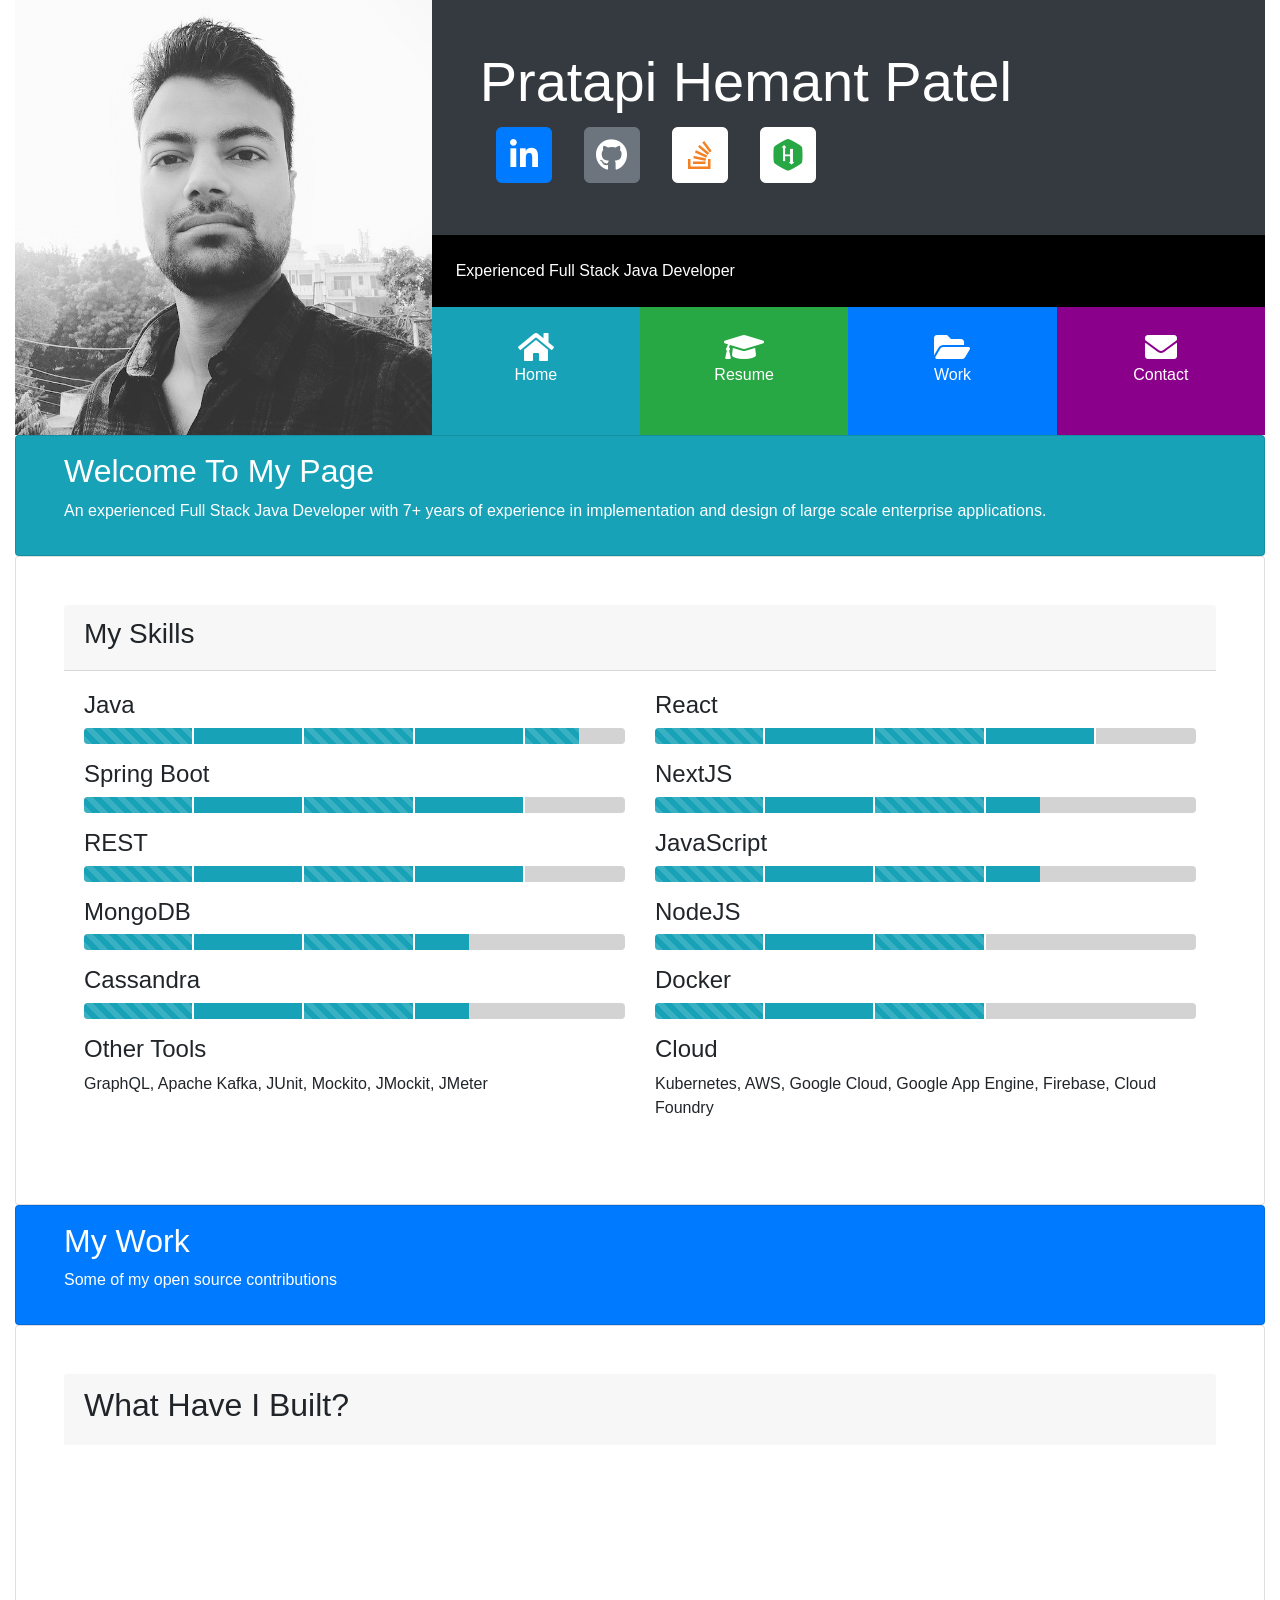
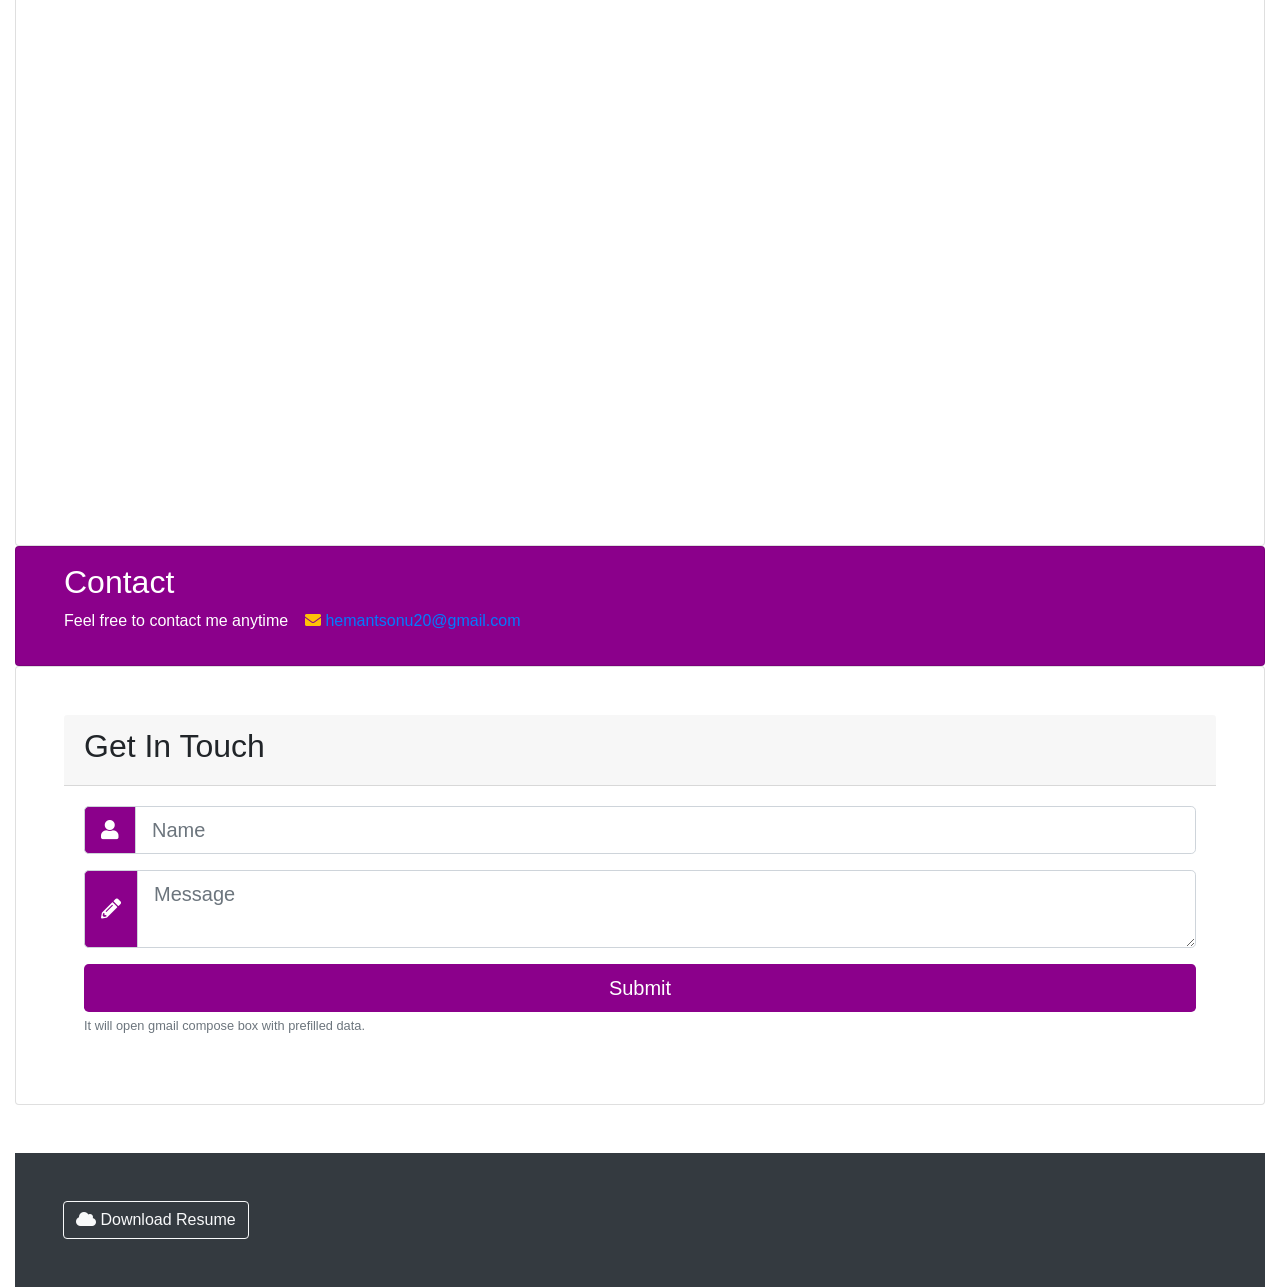
==== commit ac49c924: "Update index.html" ====
--- a/index.html
+++ b/index.html
@@ -259,62 +259,6 @@
           </div>
         </div>
 
-      </div>
-    </div>
-
-    <!-- RESUME -->
-    <div id="resume" class="port-section">
-      <div class="card card-body px-md-5  py-3 bg-success text-white sticky-top">
-        <h2>My Resume</h2>
-        <p class="d-none d-md-block">My work experience includes telecom and travel domains</p>
-      </div>
-      <div class="card p-md-5">
-        <div class="card-header border-0">
-          <h2>Where Have I Worked?</h2>
-          <!-- <p class="lead"></p> -->
-        </div>
-        <div class="card-deck mb-3">
-
-          <div class="card card-zoom" data-aos="zoom-in">
-            <div class="card-header bg-success text-white">
-              <h4 class="card-title">Expedia</h4>
-              <p class="card-text">Gurgaon, Haryana, India</p>
-            </div>
-            <div class="card-body">
-              <p>Full Stack Developer</p>
-            </div>
-            <div class="card-footer">
-              <h6 class="text-muted">Java, Node, React, MongoDB</h6>
-            </div>
-          </div>
-
-          <div class="card card-zoom" data-aos="zoom-in">
-            <div class="card-header bg-success text-white">
-              <h4 class="card-title">Yatra</h4>
-              <p class="card-text">Gurgaon, Haryana, India</p>
-            </div>
-            <div class="card-body">
-              <p>Full Stack Developer</p>
-            </div>
-            <div class="card-footer">
-              <h6 class="text-muted">Java, Spring, Angular</h6>
-            </div>
-          </div>
-
-          <div class="card card-zoom" data-aos="zoom-in">
-            <div class="card-header bg-success text-white">
-              <h4 class="card-title">Aricent</h4>
-              <p class="card-text">Gurgaon, Haryana, India</p>
-            </div>
-            <div class="card-body">
-              <p>Java Developer</p>
-            </div>
-            <div class="card-footer">
-              <h6 class="text-muted">Java, Spring Boot, Cassandra</h6>
-            </div>
-          </div>
-
-        </div>
       </div>
     </div>
 
@@ -554,4 +498,4 @@
   <script src="js/app.js"></script>
 </body>
 
-</html>+</html>
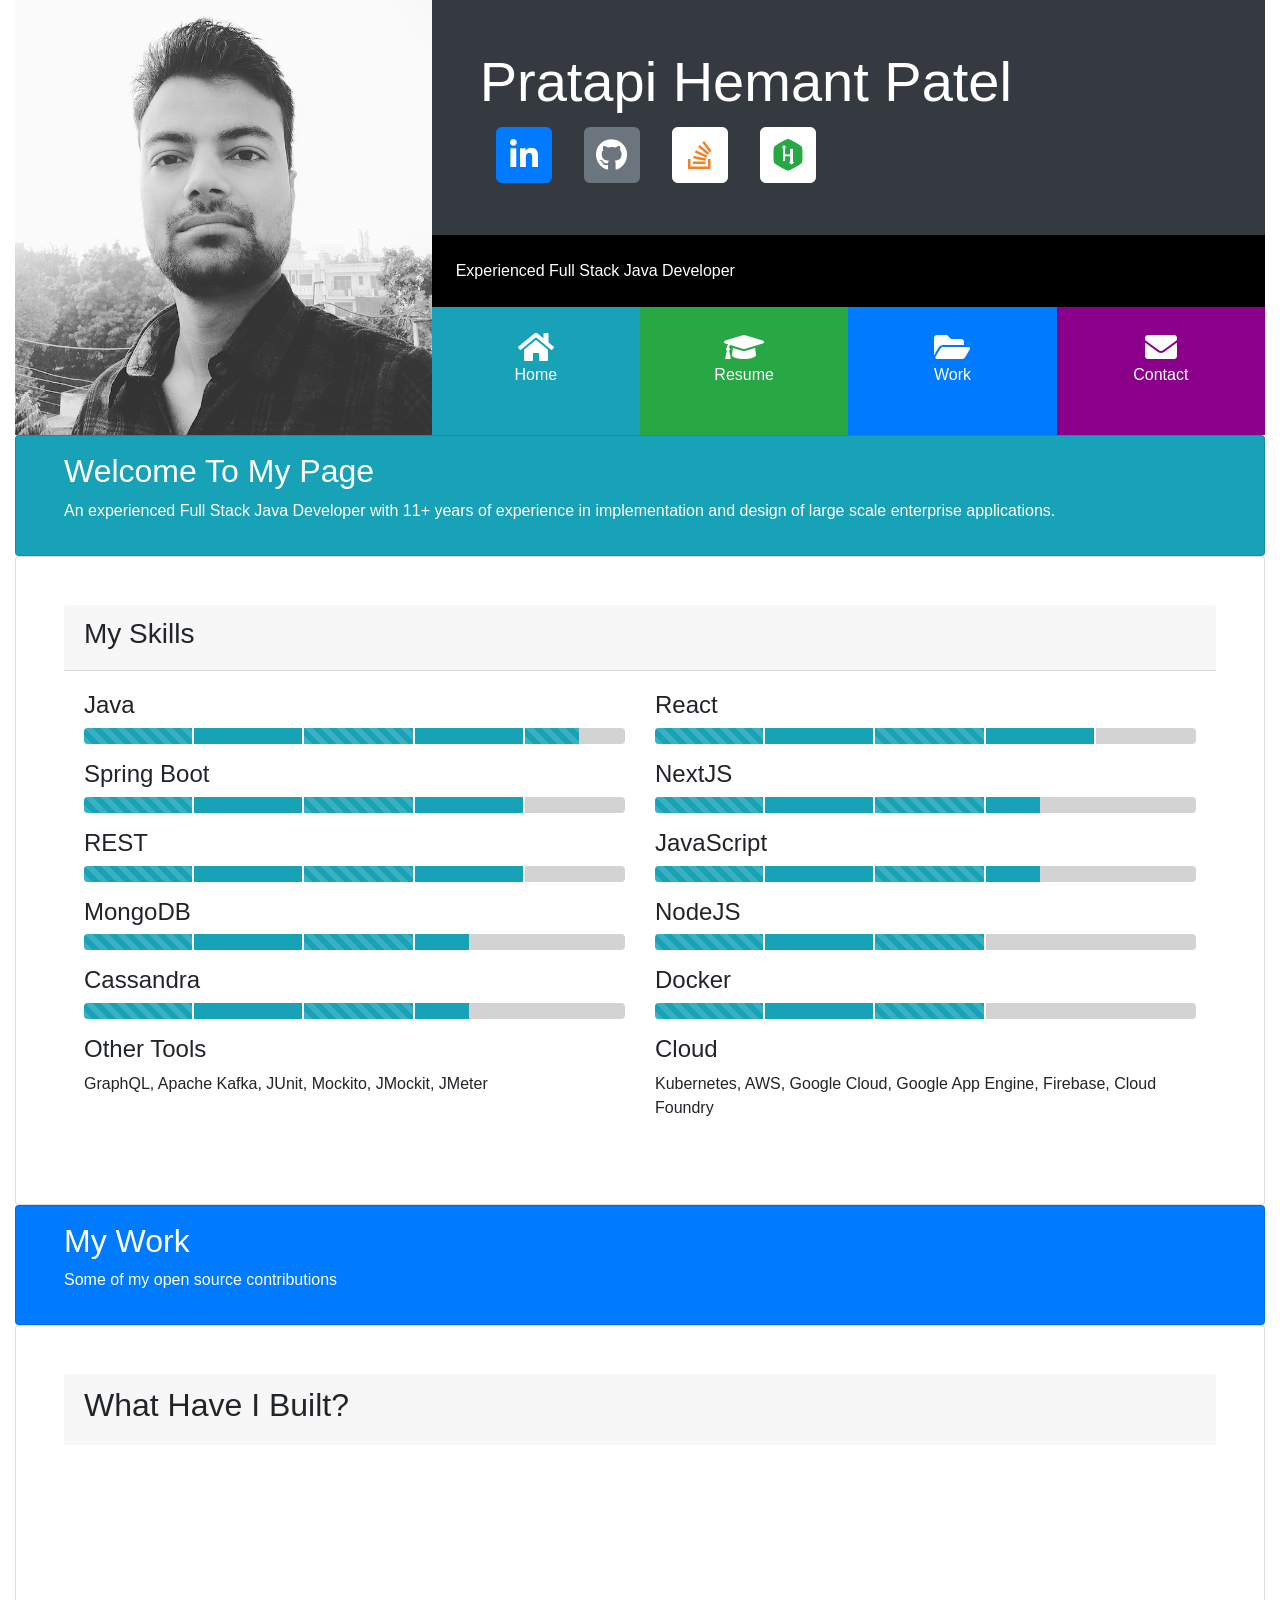
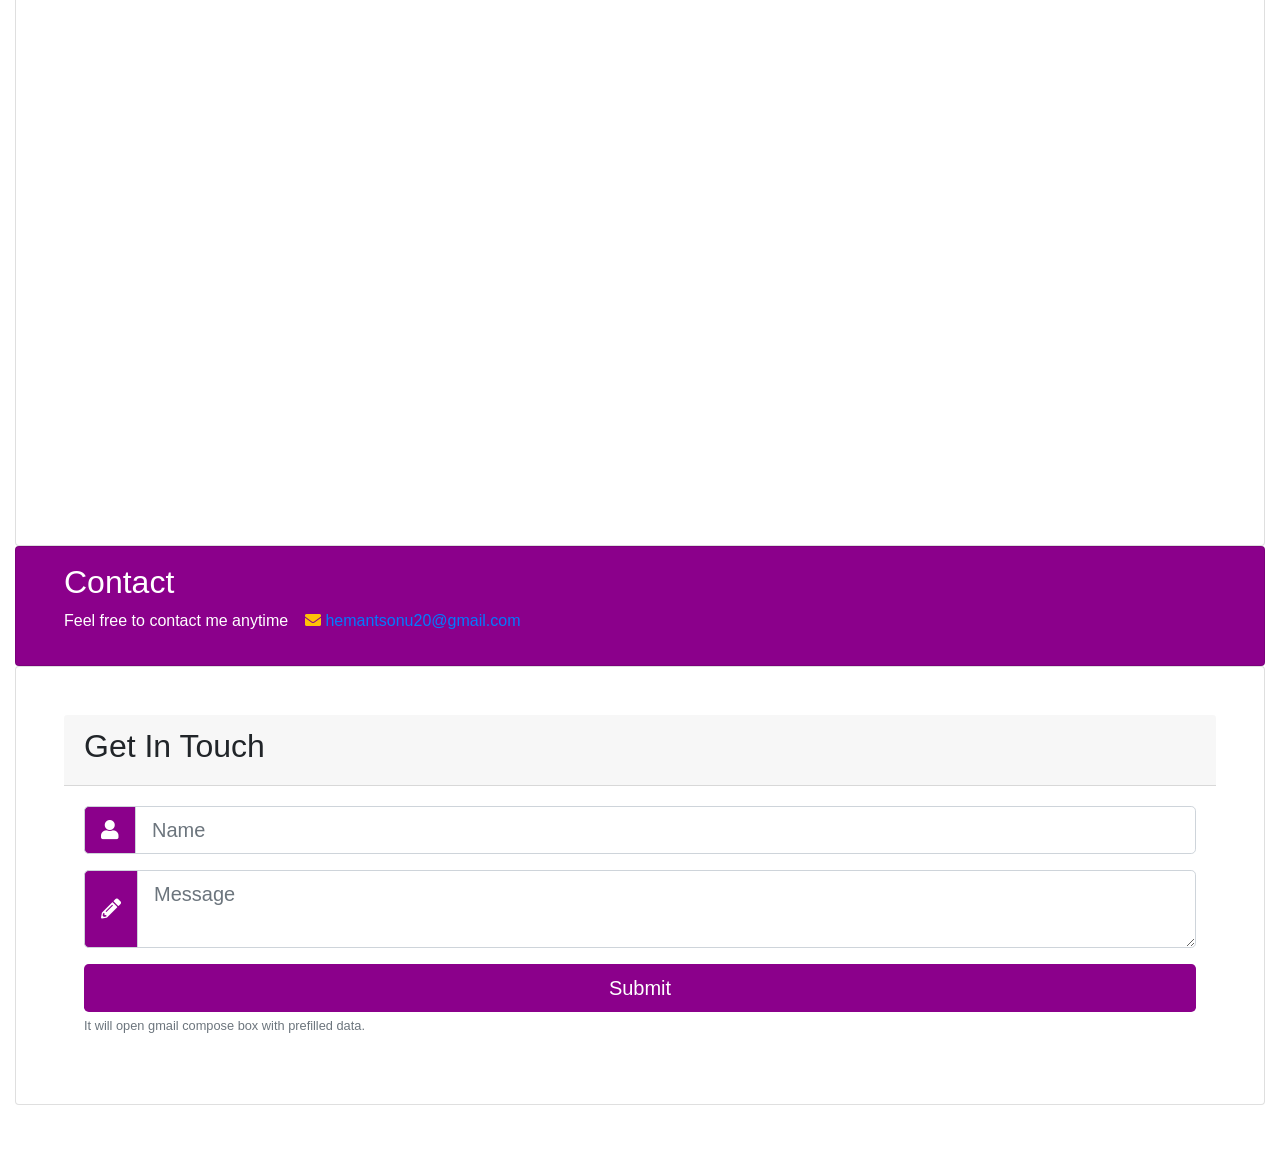
==== commit ffe3d4d1: "Update footer" ====
--- a/index.html
+++ b/index.html
@@ -115,7 +115,7 @@
 
       <div class="card card-body px-md-5 py-3 bg-info text-white sticky-top">
         <h2>Welcome To My Page</h2>
-        <p class="d-none d-md-block">An experienced Full Stack Java Developer with 7+ years of experience in implementation and design of large scale
+        <p class="d-none d-md-block">An experienced Full Stack Java Developer with 11+ years of experience in implementation and design of large scale
           enterprise applications.
         </p>
       </div>
@@ -477,7 +477,7 @@
     <div class="p-2 p-sm-0 m-5" style="visibility: hidden"></div>
 
     <!-- FOOTER -->
-    <footer class="bg-dark text-white p-3 p-md-5">
+    <!-- <footer class="bg-dark text-white p-3 p-md-5">
       <div class="row">
         <div class="col-md-6">
           <a href="/download-resume.html" target="_blank" class="btn btn-outline-light">
@@ -485,7 +485,7 @@
           </a>
         </div>
       </div>
-    </footer>
+    </footer> -->
   </div>
 
   <script src="https://code.jquery.com/jquery-3.3.1.min.js" integrity="sha256-FgpCb/KJQlLNfOu91ta32o/NMZxltwRo8QtmkMRdAu8="
